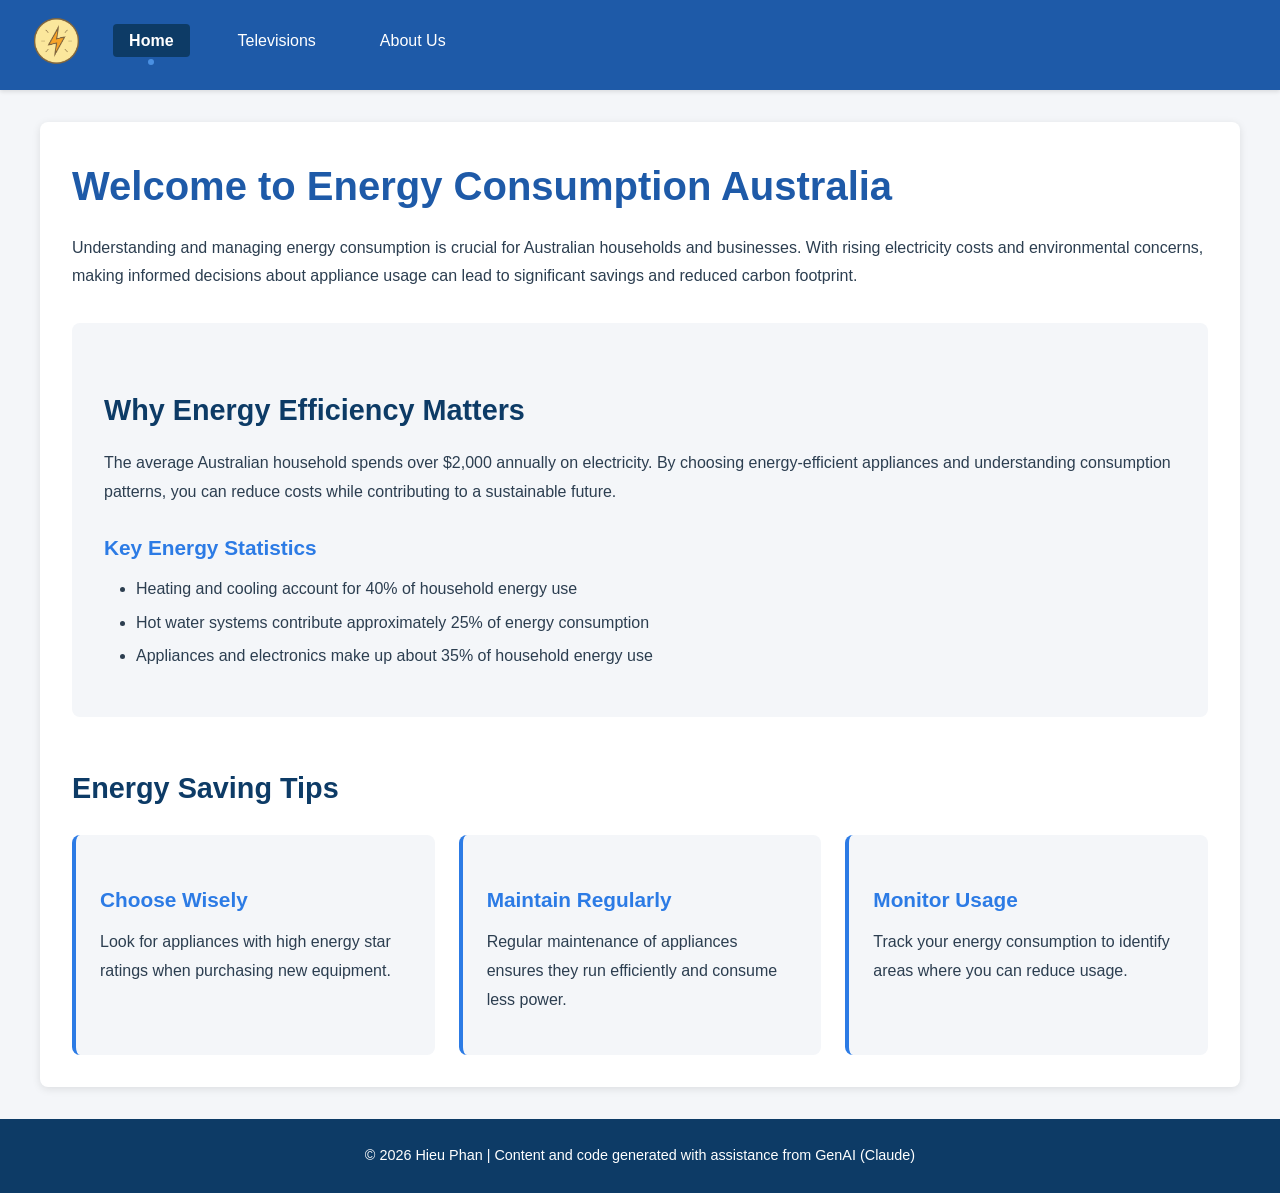
==== index.html @ c6c0149f "first commit" ====
<!DOCTYPE html>
<html lang="en">
<head>
    <meta charset="UTF-8">
    <meta name="viewport" content="width=device-width, initial-scale=1.0">
    <title>Energy Consumption - Home</title>
    <link rel="stylesheet" href="styles.css">
</head>
<body>
    <nav class="top-nav">
        <div class="logo-container">
            <a href="#" onclick="showPage('home'); return false;">
                <img src="PowerIcon.png" alt="Power Logo" class="logo">
            </a>
        </div>
        <ul class="nav-menu">
            <li><a href="#" onclick="showPage('home'); return false;" class="nav-link active" data-page="home">Home</a></li>
            <li><a href="#" onclick="showPage('televisions'); return false;" class="nav-link" data-page="televisions">Televisions</a></li>
            <li><a href="#" onclick="showPage('about'); return false;" class="nav-link" data-page="about">About Us</a></li>
        </ul>
    </nav>

    <main>
        <div id="home-page" class="page active">
            <h1>Welcome to Energy Consumption Australia</h1>
            <p>Understanding and managing energy consumption is crucial for Australian households and businesses. With rising electricity costs and environmental concerns, making informed decisions about appliance usage can lead to significant savings and reduced carbon footprint.</p>
            
            <section class="energy-info">
                <h2>Why Energy Efficiency Matters</h2>
                <p>The average Australian household spends over $2,000 annually on electricity. By choosing energy-efficient appliances and understanding consumption patterns, you can reduce costs while contributing to a sustainable future.</p>
                
                <h3>Key Energy Statistics</h3>
                <ul>
                    <li>Heating and cooling account for 40% of household energy use</li>
                    <li>Hot water systems contribute approximately 25% of energy consumption</li>
                    <li>Appliances and electronics make up about 35% of household energy use</li>
                </ul>
            </section>

            <section class="tips">
                <h2>Energy Saving Tips</h2>
                <div class="tips-grid">
                    <div class="tip-card">
                        <h3>Choose Wisely</h3>
                        <p>Look for appliances with high energy star ratings when purchasing new equipment.</p>
                    </div>
                    <div class="tip-card">
                        <h3>Maintain Regularly</h3>
                        <p>Regular maintenance of appliances ensures they run efficiently and consume less power.</p>
                    </div>
                    <div class="tip-card">
                        <h3>Monitor Usage</h3>
                        <p>Track your energy consumption to identify areas where you can reduce usage.</p>
                    </div>
                </div>
            </section>
        </div>

        <div id="televisions-page" class="page">
            <h1>Television Energy Consumption</h1>
            <p>Televisions are one of the most common household appliances in Australia, with most homes having multiple units. Understanding their energy consumption can help you make informed purchasing decisions.</p>

            <section class="tv-info">
                <h2>Television Types and Energy Use</h2>
                
                <div class="tv-type">
                    <h3>LED/LCD Televisions</h3>
                    <p>Modern LED and LCD TVs are the most energy-efficient option available. A typical 55-inch LED TV consumes between 60-100 watts during operation, costing approximately $30-50 per year based on average Australian electricity rates.</p>
                </div>

                <div class="tv-type">
                    <h3>OLED Televisions</h3>
                    <p>OLED TVs offer superior picture quality but generally consume more power than LED models. A 55-inch OLED typically uses 90-130 watts, with annual costs ranging from $45-65.</p>
                </div>

                <div class="tv-type">
                    <h3>Plasma Televisions</h3>
                    <p>Older plasma TVs are the least efficient, consuming 200-400 watts for a 50-inch model. These can cost $100-200 annually to run and should be considered for replacement.</p>
                </div>
            </section>

            <section class="tv-tips">
                <h2>Reducing TV Energy Consumption</h2>
                <ul>
                    <li>Adjust brightness settings - factory settings are often unnecessarily high</li>
                    <li>Enable power-saving modes available in most modern TVs</li>
                    <li>Turn off completely rather than leaving on standby (standby can use 1-5 watts)</li>
                    <li>Consider screen size - larger screens consume more power</li>
                    <li>Check energy star ratings when purchasing new televisions</li>
                </ul>
            </section>
        </div>

        <div id="about-page" class="page">
            <h1>About Us</h1>
            <p>Energy Consumption Australia is dedicated to helping Australian households and businesses understand and optimize their energy usage. Our mission is to provide accessible information about appliance energy consumption to empower consumers to make informed decisions.</p>

            <section class="mission">
                <h2>Our Mission</h2>
                <p>We believe that knowledge is power—especially when it comes to power consumption. By providing clear, accurate information about how much energy different appliances use, we help Australians:</p>
                <ul>
                    <li>Reduce their electricity bills</li>
                    <li>Make environmentally conscious purchasing decisions</li>
                    <li>Understand the true cost of running household appliances</li>
                    <li>Contribute to a more sustainable future</li>
                </ul>
            </section>

            <section class="resources">
                <h2>Resources and Information</h2>
                <p>Our information is sourced from Australian energy authorities, manufacturer specifications, and independent testing. We regularly update our content to reflect the latest appliance technologies and energy efficiency standards.</p>
                <p>All energy cost estimates are based on average Australian electricity rates, which vary by state and provider. Check with your energy retailer for specific rates in your area.</p>
            </section>
        </div>
    </main>

    <footer>
        <p>&copy; 2026 Hieu Phan | Content and code generated with assistance from GenAI (Claude)</p>
    </footer>

    <script src="script.js"></script>
</body>
</html>
---- styles.css ----
/* Color scheme based on power logo - using blues and energetic colors */
:root {
    --primary-blue: #1e5aa8;
    --light-blue: #4a90e2;
    --accent-blue: #2c7be5;
    --dark-navy: #0d3b66;
    --light-gray: #f4f6f9;
    --white: #ffffff;
    --text-dark: #2c3e50;
    --border-gray: #dce1e8;
}

* {
    margin: 0;
    padding: 0;
    box-sizing: border-box;
}

body {
    font-family: -apple-system, BlinkMacSystemFont, 'Segoe UI', Roboto, Oxygen, Ubuntu, Cantarell, sans-serif;
    line-height: 1.6;
    color: var(--text-dark);
    background-color: var(--light-gray);
}

/* Navigation Styles */
.top-nav {
    background-color: var(--primary-blue);
    padding: 1rem 2rem;
    display: flex;
    align-items: center;
    box-shadow: 0 2px 4px rgba(0, 0, 0, 0.1);
    position: sticky;
    top: 0;
    z-index: 1000;
}

.logo-container {
    margin-right: 2rem;
}

.logo {
    height: 50px;
    width: auto;
    cursor: pointer;
    transition: transform 0.3s ease;
}

.logo:hover {
    transform: scale(1.1);
}

.nav-menu {
    list-style: none;
    display: flex;
    gap: 2rem;
    margin: 0;
    padding: 0;
}

.nav-link {
    color: var(--white);
    text-decoration: none;
    padding: 0.5rem 1rem;
    border-radius: 4px;
    transition: all 0.3s ease;
    font-weight: 500;
    position: relative;
}

/* Mouse over feedback */
.nav-link:hover {
    background-color: var(--accent-blue);
    transform: translateY(-2px);
}

/* Active page indicator */
.nav-link.active {
    background-color: var(--dark-navy);
    font-weight: 600;
}

.nav-link.active::after {
    content: '';
    position: absolute;
    bottom: -8px;
    left: 50%;
    transform: translateX(-50%);
    width: 6px;
    height: 6px;
    background-color: var(--light-blue);
    border-radius: 50%;
}

/* Main Content */
main {
    max-width: 1200px;
    margin: 2rem auto;
    padding: 2rem;
    background-color: var(--white);
    border-radius: 8px;
    box-shadow: 0 2px 8px rgba(0, 0, 0, 0.1);
    min-height: calc(100vh - 200px);
}

/* Page Visibility */
.page {
    display: none;
}

.page.active {
    display: block;
    animation: fadeIn 0.3s ease-in;
}

@keyframes fadeIn {
    from {
        opacity: 0;
        transform: translateY(10px);
    }
    to {
        opacity: 1;
        transform: translateY(0);
    }
}

/* Typography */
h1 {
    color: var(--primary-blue);
    margin-bottom: 1rem;
    font-size: 2.5rem;
}

h2 {
    color: var(--dark-navy);
    margin-top: 2rem;
    margin-bottom: 1rem;
    font-size: 1.8rem;
}

h3 {
    color: var(--accent-blue);
    margin-top: 1.5rem;
    margin-bottom: 0.75rem;
    font-size: 1.3rem;
}

p {
    margin-bottom: 1rem;
    line-height: 1.8;
}

ul {
    margin-left: 2rem;
    margin-bottom: 1rem;
}

li {
    margin-bottom: 0.5rem;
}

/* Home Page Sections */
.energy-info {
    background-color: var(--light-gray);
    padding: 2rem;
    border-radius: 8px;
    margin: 2rem 0;
}

.tips {
    margin-top: 3rem;
}

.tips-grid {
    display: grid;
    grid-template-columns: repeat(auto-fit, minmax(250px, 1fr));
    gap: 1.5rem;
    margin-top: 1.5rem;
}

.tip-card {
    background-color: var(--light-gray);
    padding: 1.5rem;
    border-radius: 8px;
    border-left: 4px solid var(--accent-blue);
    transition: transform 0.3s ease;
}

.tip-card:hover {
    transform: translateY(-5px);
    box-shadow: 0 4px 12px rgba(0, 0, 0, 0.1);
}

/* Television Page Sections */
.tv-info {
    margin-top: 2rem;
}

.tv-type {
    background-color: var(--light-gray);
    padding: 1.5rem;
    border-radius: 8px;
    margin-bottom: 1.5rem;
    border-left: 4px solid var(--light-blue);
}

.tv-tips {
    background-color: var(--light-gray);
    padding: 2rem;
    border-radius: 8px;
    margin-top: 2rem;
}

/* About Page Sections */
.mission, .resources {
    margin-top: 2rem;
}

/* Footer */
footer {
    background-color: var(--dark-navy);
    color: var(--white);
    text-align: center;
    padding: 1.5rem;
    margin-top: 2rem;
}

footer p {
    margin: 0;
    font-size: 0.9rem;
}

/* Responsive Design */
@media (max-width: 768px) {
    .top-nav {
        flex-direction: column;
        padding: 1rem;
    }

    .logo-container {
        margin-right: 0;
        margin-bottom: 1rem;
    }

    .nav-menu {
        flex-direction: column;
        gap: 0.5rem;
        width: 100%;
    }

    .nav-link {
        display: block;
        text-align: center;
    }

    main {
        margin: 1rem;
        padding: 1.5rem;
    }

    h1 {
        font-size: 2rem;
    }

    h2 {
        font-size: 1.5rem;
    }

    .tips-grid {
        grid-template-columns: 1fr;
    }
}
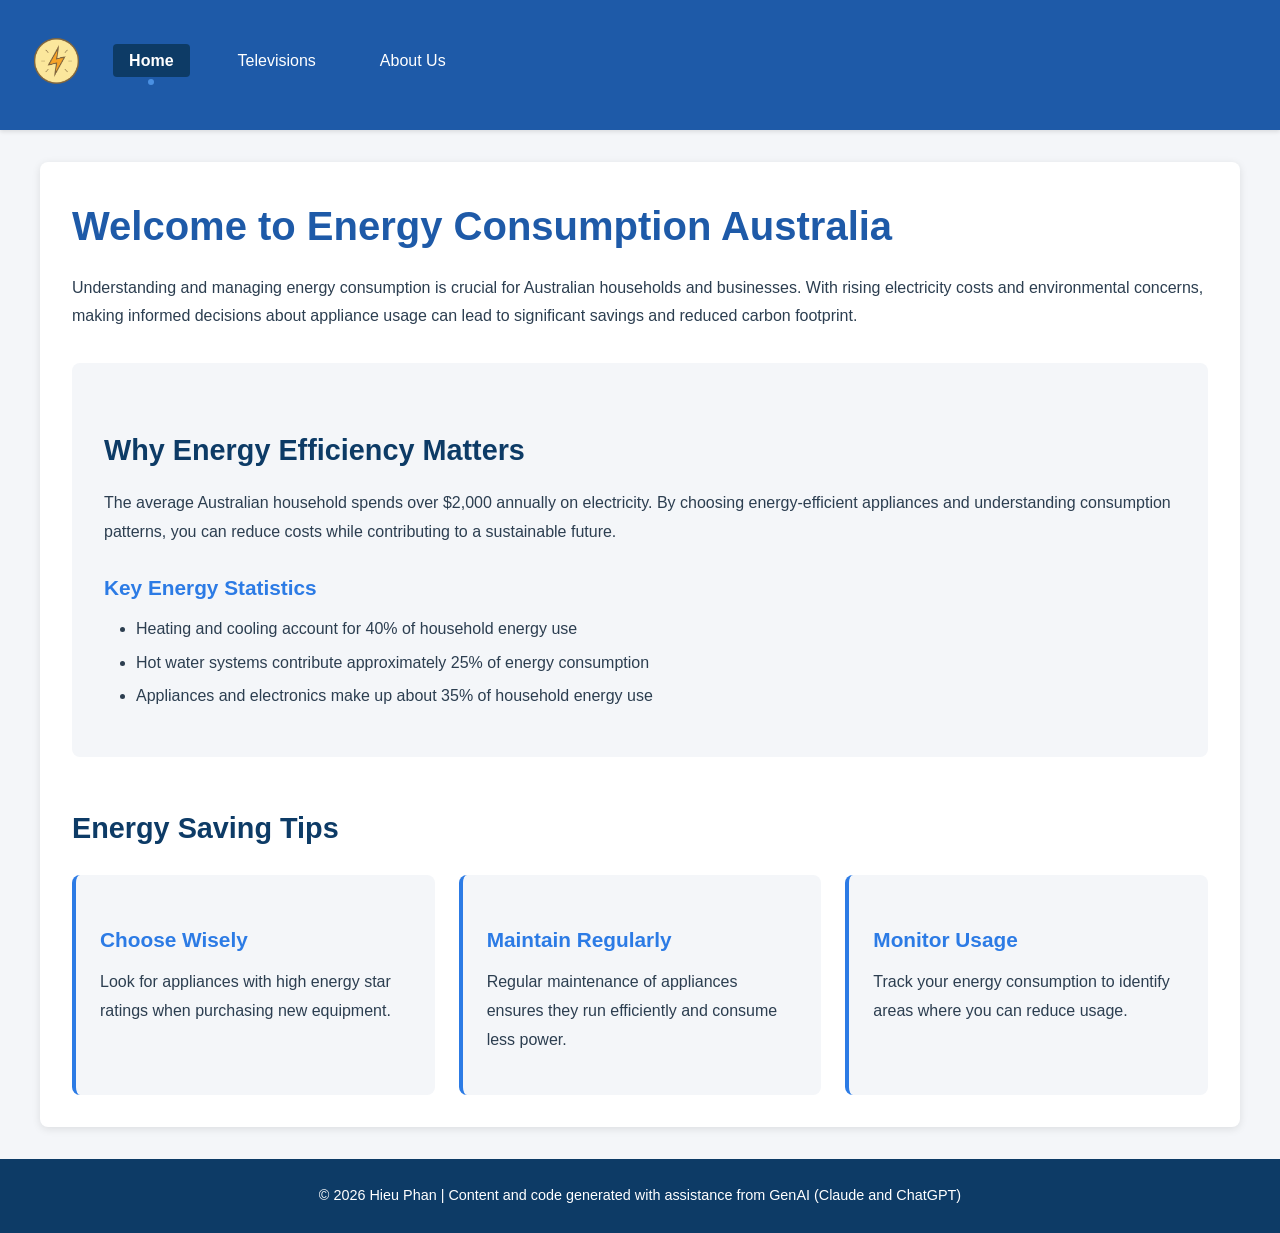
==== commit c336c420: "update the visualizations" ====
--- a/index.html
+++ b/index.html
@@ -60,25 +60,6 @@
             <h1>Television Energy Consumption</h1>
             <p>Televisions are one of the most common household appliances in Australia, with most homes having multiple units. Understanding their energy consumption can help you make informed purchasing decisions.</p>
 
-            <section class="tv-info">
-                <h2>Television Types and Energy Use</h2>
-                
-                <div class="tv-type">
-                    <h3>LED/LCD Televisions</h3>
-                    <p>Modern LED and LCD TVs are the most energy-efficient option available. A typical 55-inch LED TV consumes between 60-100 watts during operation, costing approximately $30-50 per year based on average Australian electricity rates.</p>
-                </div>
-
-                <div class="tv-type">
-                    <h3>OLED Televisions</h3>
-                    <p>OLED TVs offer superior picture quality but generally consume more power than LED models. A 55-inch OLED typically uses 90-130 watts, with annual costs ranging from $45-65.</p>
-                </div>
-
-                <div class="tv-type">
-                    <h3>Plasma Televisions</h3>
-                    <p>Older plasma TVs are the least efficient, consuming 200-400 watts for a 50-inch model. These can cost $100-200 annually to run and should be considered for replacement.</p>
-                </div>
-            </section>
-
             <section class="tv-tips">
                 <h2>Reducing TV Energy Consumption</h2>
                 <ul>
@@ -88,7 +69,66 @@
                     <li>Consider screen size - larger screens consume more power</li>
                     <li>Check energy star ratings when purchasing new televisions</li>
                 </ul>
+            </section> 
+            <section class="tv-info">
+                <h2>Understanding Television Energy Consumption</h2>
+                <p>
+                    This section uses official Australian television energy rating data to explore
+                    how different television characteristics influence annual energy consumption.
+                    The visualisations focus on factors that matter most to consumers, including
+                    screen size, display technology, and brand-level efficiency.
+                </p>
+
+                <!-- VISUALISATION 1 -->
+                <div class="viz-section">
+                    <h3>Visualisation 1: Screen Size vs Energy Consumption</h3>
+                    <p class="viz-context">
+                        This scatter plot illustrates the relationship between television screen size
+                        (in inches) and annual energy consumption (kWh/year). While energy usage
+                        generally increases with screen size, the plot shows considerable variation,
+                        indicating that energy efficiency differs significantly between models.
+                    </p>
+
+                    <img 
+                        src="energy_size.png" 
+                        alt="Scatter plot showing the relationship between television screen size and annual energy consumption"
+                        class="viz-image">
+                </div>
+
+                <!-- VISUALISATION 2 -->
+                <div class="viz-section">
+                    <h3>Visualisation 2: Average Energy Consumption by Screen Technology</h3>
+                    <p class="viz-context">
+                        This bar chart compares the average annual energy consumption of televisions
+                        based on screen technology, such as LED/LCD, OLED, and Plasma. The visualisation
+                        highlights how advances in display technology have contributed to improved
+                        energy efficiency in modern televisions.
+                    </p>
+
+                    <img 
+                        src="energy_tech.png" 
+                        alt="Bar chart comparing average annual energy consumption across different television screen technologies"
+                        class="viz-image">
+                </div>
+
+                <!-- VISUALISATION 3 -->
+                <div class="viz-section">
+                    <h3>Visualisation 3: Average Energy Consumption by Brand</h3>
+                    <p class="viz-context">
+                        This bar chart presents the average annual energy consumption of television
+                        models grouped by brand available in the Australian market. It allows consumers
+                        to observe differences in typical energy performance across manufacturers,
+                        while recognising that efficiency can still vary between individual models.
+                    </p>
+
+                    <img 
+                        src="energy_brand.png" 
+                        alt="Bar chart showing average annual television energy consumption by brand in Australia"
+                        class="viz-image">
+                </div>
             </section>
+
+
         </div>
 
         <div id="about-page" class="page">
@@ -115,7 +155,7 @@
     </main>
 
     <footer>
-        <p>&copy; 2026 Hieu Phan | Content and code generated with assistance from GenAI (Claude)</p>
+        <p>&copy; 2026 Hieu Phan | Content and code generated with assistance from GenAI (Claude and ChatGPT)</p>
     </footer>
 
     <script src="script.js"></script>
--- a/styles.css
+++ b/styles.css
@@ -269,4 +269,30 @@
     .tips-grid {
         grid-template-columns: 1fr;
     }
+}
+
+.viz-placeholder {
+    border: 2px dashed #aaa;
+    padding: 40px;
+    text-align: center;
+    margin: 20px 0;
+    background-color: #f9f9f9;
+}
+
+.viz-context {
+    font-size: 0.95rem;
+    color: #444;
+}
+
+.viz-note {
+    font-size: 0.85rem;
+    color: #777;
+    font-style: italic;
+}
+
+img{
+    text-align: center;
+    margin: 20px 0;
+    width: 100%;
+    height: 100%;
 }
